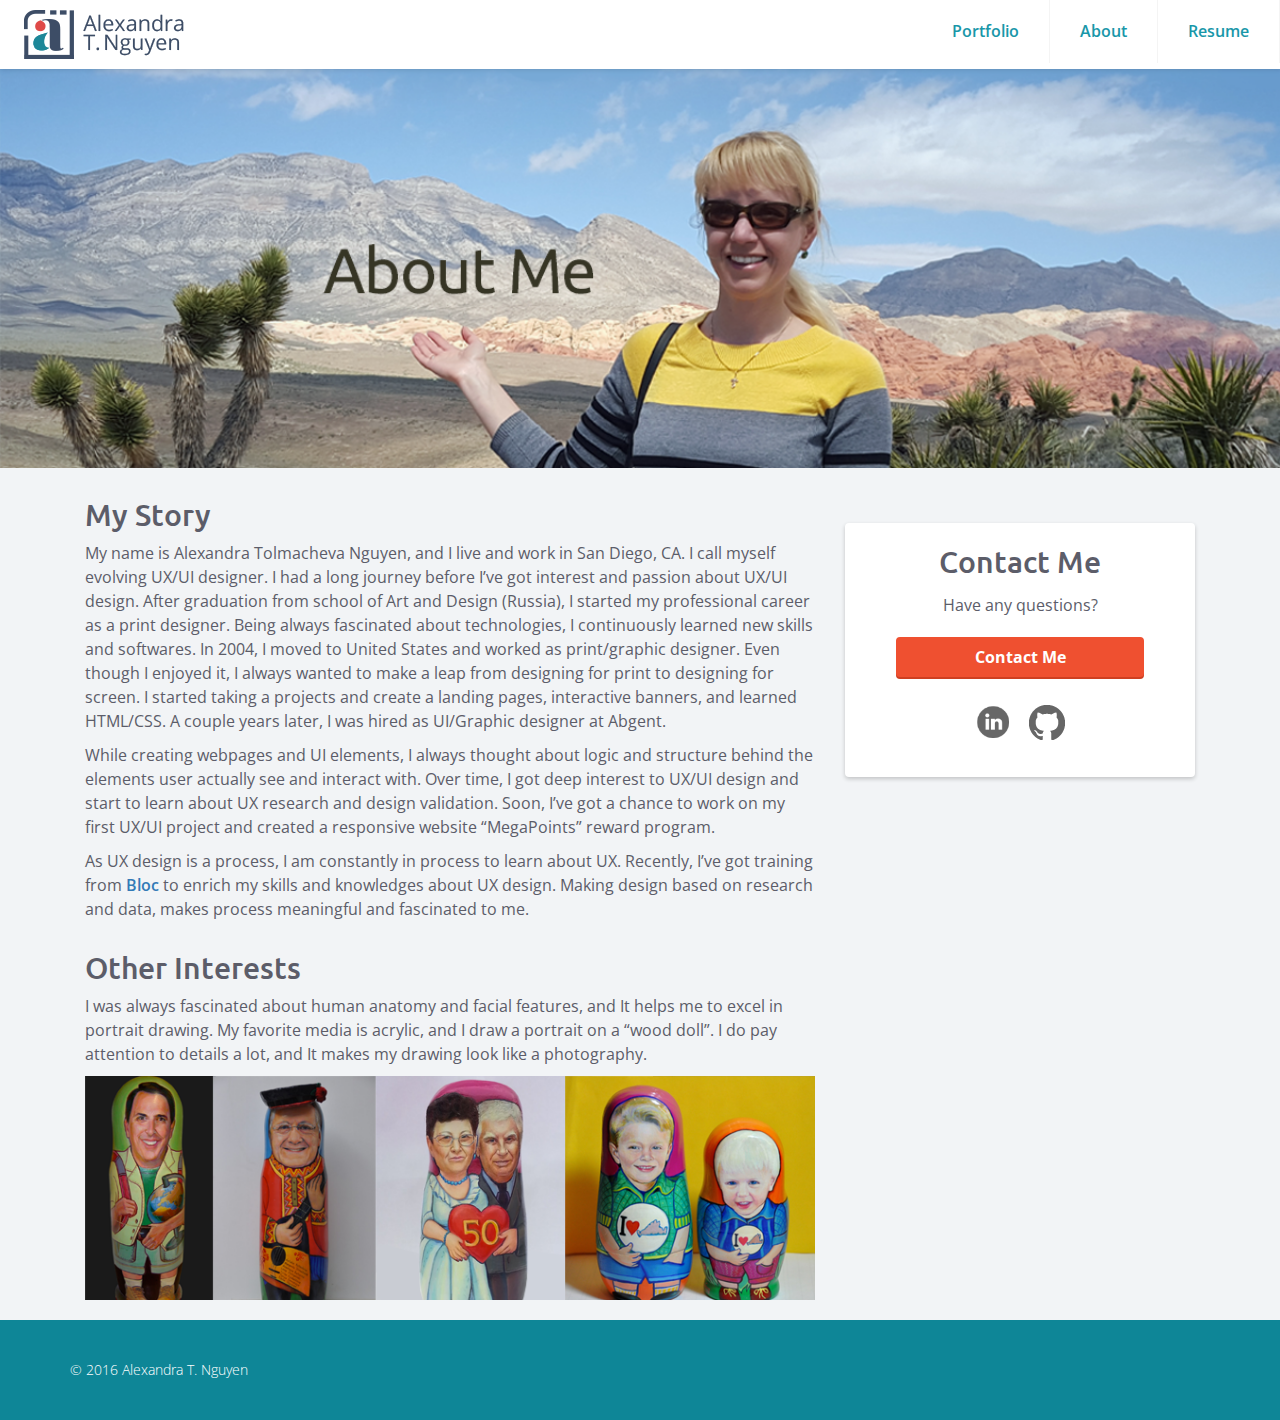
==== about.html @ 04d7c457 "About me web page" ====
<!DOCTYPE html>
 <html lang="en-us">
 <head>
   <meta http-equiv="X-UA-Compatible" content="IE=Edge">
   <meta name="viewport" content="width=device-width, initial-scale=1">
   <meta charset="UTF-8">
   <title>About Me</title>

<!-- Google Fonts -->
 <link href='https://fonts.googleapis.com/css?family=Ubuntu:400,500,300|Open+Sans:400,300,600,700' rel='stylesheet' type='text/css'>

 <!-- CSS -->
<link rel="stylesheet" href="css/normal.css">
 <link rel="stylesheet" href="css/grid1.css">
 <link rel="stylesheet" href="css/font-awesome.css">
 <link rel="stylesheet" href="css/font-awesome.min.css">
 <link rel="stylesheet" href="css/animate (3).css">
 <link rel="stylesheet" href="css/menu.css">
 <link rel="stylesheet" href="http://maxcdn.bootstrapcdn.com/bootstrap/3.3.6/css/bootstrap.min.css">
  <script src="https://ajax.googleapis.com/ajax/libs/jquery/1.12.2/jquery.min.js"></script>
  <script src="http://maxcdn.bootstrapcdn.com/bootstrap/3.3.6/js/bootstrap.min.js"></script>
  <link rel="stylesheet" href="https://maxcdn.bootstrapcdn.com/font-awesome/4.6.2/css/font-awesome.min.css">
  


 </head>
 <body>

  <!-- Hero -->
 <header class="header">
  <a href="index.html" class="logo"><img src="images/ATNlogo4.png" alt="AlexandraTNLogo" /></a>
  <input class="menu-btn" type="checkbox" id="menu-btn" />
  <label class="menu-icon" for="menu-btn"><span class="navicon"></span></label>
  <ul class="menu change">
    <li><a href="about.">Portfolio</a></li>
    <li><a href="about.html">About</a></li>
    <li><a href="#careers" >Resume</a></li>
    
  </ul>

</header>

 <main role="main">
  <!-- The Banner-->
<section class="benefits">
<div class="banner">
  <div class="contianer-relative">
     <img src="images/Alexandraphoto2.png" alt="About me photo" />
   </div>
   </div>
   </section>
   
<!-- My Works -->
   <section class="benefits2">

    <div class="container"

    <div class="row abouttext">

    <div class="col-sm-8 mystory">
    <h2 class="features2">My Story</h2>
    <p>My name is Alexandra Tolmacheva Nguyen, and I live and work in San Diego, CA. I call myself evolving UX/UI designer. I had a long  journey before I’ve got interest and passion about UX/UI design. After graduation from school of Art and Design (Russia), I started my professional career as a print designer. Being always fascinated about technologies, I continuously learned new skills and softwares. In 2004, I moved to United States and worked as print/graphic designer. Even though I enjoyed  it, I always wanted to make a leap from designing for print to designing for screen. I started taking a projects and create a landing pages, interactive banners, and learned HTML/CSS.  A couple years later, I was hired as UI/Graphic designer at Abgent. </p>


<p>While creating webpages and UI elements, I always thought about logic and structure behind the elements user actually see and interact with. Over time, I got deep interest to UX/UI design and start to learn about UX research and design validation.  Soon, I’ve got a chance to work on  my first UX/UI project and created a responsive website “MegaPoints” reward program.</p>

<p>As UX design is a process, I am constantly in process to learn about UX. Recently, I’ve  got training from <a href="https://www.bloc.io" class="weblink1">Bloc</a> to enrich my skills and knowledges about UX design. Making design based on research and data, makes process meaningful and fascinated to me.</p> 


<h2 class="features2">Other Interests</h2>
<p>I was always fascinated about human anatomy and facial features, and It helps me to excel in portrait drawing. My favorite media is acrylic, and I draw a portrait on a “wood doll”. I do pay attention to details a lot, and It makes my drawing look like a photography.</p>
<img src="images/wooddolls.jpg">

  </div>

<div class="col-sm-4 mystory">

  <div class="box1">
    <div class="contactcontent">
<h2 class="features1">Contact Me</h2>
<p class="contact"> Have any questions?</p>
<p class="contact"><a href="mailto:sashenka_sashenka@yahoo.com?subject=Questions%20about%20UX/UI design"  class="btn">Contact Me</a></p>
<p class="contact"><a href="https://www.linkedin.com/in/alexandra-tolmacheva-nguyen-15276950"><img src="images/linkedinicon.png"></a>
<a href="https://github.com/SashulaTN"><img src="images/githubicon.png"></a></p>
</div>
</div>

   
</div>
</div>
   </div>
   </section>

<!-- Footer -->



 <footer class="diffont">
   <div class="container footer-nav-block">
       <div class="left-footer-block one-half">
         <p class="copyright-block">&copy; 2016 Alexandra T. Nguyen</p>
       </div>
       
       <div class="right-footer-block one-half">
         
       </div>
   </div>
 </footer>
 </main>
 </body>
 </html>
---- css/grid1.css ----
html, body{
   overflow-x: hidden;
 }
 body {
   font-family: "Open Sans", Helvetica, Arial, sans-serif;
   color:#5c5d69;
   margin:0;

 }
 h1, h2, h3, h4, h5, h6 {
   font-family: "Ubuntu", Helvetica, Arial, sans-serif;
 }

 h2 {
   font-size:32px;
   font-weight: normal;
   margin-bottom: 5px;
 }
 p {
   font-size:16px;
   line-height: 24px;
   font-weight: 100;
 }


 /* GRID */
 .container {
   margin-right: auto;
   margin-left: auto;
   padding-left: 15px;
   padding-right: 15px;
   position:relative;
 }
 .container:before,
 .container:after {
   content: " ";
   display: table;
 }
 .container:after {
   clear: both;
 }
 .one-half, .one-third, .one-fourth {
   width:96%;
   float:left;
   position: relative;
   min-height: 1px;
   margin:20px 2% 20px;
 }

/* Extra-large screen */
@media (min-width: 1900px) {
   header .hero p {
   font-size: 28px;
   line-height: 30px;
   font-weight: 100;
   margin:12px 0 40px;
 }
}


/* HEADER */
 header {
   color:#FFFFFF;
 }

 header nav {
   padding: 1em 0;
 }
 header nav ul {
   display: block;
   text-align: right;
   margin:0;
   padding:0;
 }
 header nav ul > li {
   list-style-type: none;
   display: block;
 }
 header nav ul > li.btn-outline {
   padding: 15px 15px;
   border:2px solid #FFFFFF;
   border-radius: 4px;
 }
 header nav ul > li.btn-outline:hover {
   background:#FFFFFF;
 }
 header nav ul > li > a {
   color:#FFFFFF;
   text-decoration: none;
 }
 header nav ul > li.btn-outline:hover > a {
   color:#34495E;
 }
   .hero {
   text-align: center;
   display:block;
   position: relative;
 }
 header .hero h1 {
   font-size:53px;
   font-weight: normal;
   margin:15px 0 0;
 }
 header nav ul {
   display:inline;
   text-align: right;
   float:right;
   margin:0;
 }
 header nav ul > li {
   list-style-type: none;
   display: inline-block;
   margin:10px 15px;
 }
 header nav ul > li.btn-outline {
   padding: 10px 15px;
   border:2px solid #FFFFFF;
   border-radius: 4px;
 }
 header nav ul > li.btn-outline:hover {
   background:#FFFFFF;
 }
 header nav ul > li > a {
   color:#FFFFFF;
   text-decoration: none;
 }
 header nav ul > li.btn-outline:hover > a {
   color:#34495E;
 }
header .hero {
   text-align: center;
   display:block;
   position: relative;
 }
 header .hero h1 {
   font-size:42px;
   font-weight: normal;
   margin:25px 0 0;
 }
 header .hero p {
   font-size: 22px;
   line-height: 26px;
   font-weight: 100;
   margin:10px 0 40px;
 }
header .hero img{
        b
    }

 /* BUTTONS */
 .btn {
   border-radius: 4px;
   color:#FFFFFF;
   font-weight: 700;
   text-decoration: none;
   padding:10px 30px;
   background: #ef5030;
   border: 2px solid #ef5030;
   box-shadow: 0px 2px 0px 0px #ce3f21;
 }

a.btn:hover {
background-color: #CE3F21;
border: 2px solid #CE3F21;
}

.graytext {
   color:#2f464c;
   font-weight: 700;
   text-decoration: none;
   padding:10px 10px;
   
 }



/* BENEFITS */
 .benefits {
   text-align: center;
   display: block;
   position: relative;
 }

 .benefits ul {
   margin: 0 auto;
   padding: 2em 0;
 }
 .benefits ul li {
   list-style-type: none;
   display: inline-block;
}


.benefits2 {
   text-align: center;
   display: block;
   position: relative;
   background-color: #f2f4f6;
 }

.benefits2 ul li {
   list-style-type: none;
   display: inline-block;
}

.benefits h2 {
   color:#0e8697;
   background-color: #f2f4f6;
   padding: 20px 0;
   
 }

h2.features {
  margin-top: -5px;
  padding-top: 34px;
}

section.benefits2 {
 padding-bottom: 20px;
 background: #f2f4f6; 
}


 /* PRICING */
 .pricing {
   background: #ffffff;
   text-align: center;
   padding:1em 0;
 }

 .pricing h2 {
 }

.pricing p {
  font-family: "Open Sans", Helvetica, Arial, sans-serif;
  color:#655d69;
  font-weight: 400;
  padding:0 2em;
  text-align: left;

 }


 .pricing ul {
   padding:0 2em;
   text-align: left;

 }
 .pricing ul li {
   text-align: left;
   padding-left: -1em;
   margin-left: 2em;
 }


 .box {
   padding:0 15px 15px;
   background: #FFFFFF;
   box-shadow: 0px 2px 4px 0px rgba(0,0,0,0.20);
   min-height: 439px;
   position: relative;
   margin-top: 25px;
   border-radius: 4px;
 }
 .box.middle {
   min-height: 485px;
   margin-top:0px;
 }
 .box h3 {
   font-family: "Open Sans", Helvetica, Arial, sans-serif;
   font-weight: 600;
   text-transform: uppercase;
   color: #ffffff;
   background: #3bccce;
   box-shadow: 0px 1px 2px 0px rgba(0,0,0,0.40);
   left:0;
   right:0;
   top:0;
   text-align: center;
   margin:0 -15px 40px;
   padding:20px 0;
   border-top-left-radius: 4px;
   border-top-right-radius: 4px;
 }
 .box h4 {
   font-size:60px;
   font-weight: normal;
   margin:40px 0 10px;
   color:#0e8697;
 }
 .box h4 span {
   font-size:32px;
   vertical-align: top;
 }
 .box h4 span.month {
   font-family: "Ubuntu", Helvetica, Arial, sans-serif;
   font-weight: 300;
   color:#0e8697;
   font-size:20px;
   vertical-align: middle;
 }
 .box ul li {
   font-size:18px;
   margin-bottom:20px;
   font-weight: 100;
 }
 .box .btn {
   position:relative;
   bottom:20px;
   left:0;
   right:20px;
   top: 20px;
   

 }
 .small {
   font-size: 12px;
   color: #FEFEFE;
   line-height: 15px;
   font-style:italic;
 }

 /* TESTIMONIALS */
 .testimonials {
   padding:4em 0;
   text-align: center;
 }
 .testimonials h2 {
   color:#0e8697;
 }
 .testimonials ul li {
   list-style-type: none;
 }
 .testimonials blockquote {
   color:#FFFFFF;
   border-radius: 4px;
   text-align: left;
   font-style: italic;
   background:#0e8697;
   position: relative;
   padding:30px;
   width:auto;
   margin:0;
 }
 .testimonials blockquote:after {
   top: 100%;
   left: 13%;
   border: solid transparent;
   content: " ";
   height: 0;
   width: 0;
   position: absolute;
   pointer-events: none;
   border-top-color: #0e8697;
   border-width: 10px;
   margin-left: -10px;
 }
 .testimonials img {
   height: 65px;
   width: 65px;
   border-radius:50%;
   float: left;
   display: inline-block;
   margin:20px 10px 0 0;
 }
 .testimonials p.name {
   float: left;
   display: inline-block;
   text-align: left;
   font-size:13px;
   margin-top: 30px;
}
  .moving {
   margin-top: 20px;
  }

 /* FOOTER */
 footer {
   background-color: #0e8697;
   color: #ffffff;
   height: 80px;
   position: relative;
   overflow: hidden;
   z-index: 0;
 }
 footer p, footer nav ul {
   font-size: 14px;
   font-weight: 100;
   text-align: center;
   margin: 10px auto 0;
 }
 footer nav ul li {
   list-style-type: none;
   display: inline;
 }
 footer nav ul li a {
   color:#FFFFFF;
   text-decoration: none;
 }
  footer .left-footer-block {
   margin:0;
 }
 footer .right-footer-block {
  background-color: #0e8697;
 }
footer .logo {
    padding: 0 0 -15px;
  margin: 0 auto;
  display: block;
}

 /* MEDIA QUERIES */
@media (min-width: 768px) {
   .container {
     width: 750px;
   }
   .one-half {
     width:95%;
   }
   .one-third {
     width:29.33333%;
   }
   .one-fourth {
     width:46%;
   }
   .site-logo {
      display:inline-block;
   }
   header nav ul {
      display: inline-block;
      text-align: right;
      float:right;
    }
    header nav ul > li {
      list-style-type: none;
      display: inline-block;
      margin:0 5px;
    }
    .banner img {
    width: 100%;
 }
    .testimonials .one-fourth {
      width:46%;
     }
    .testimonials .alternate {
      margin-top:0px;
     }
 }

 @media (min-width: 992px){
     .container {
     width: 970px;
   }
     .one-fourth {
     width:21%;
   }  
   footer{
     background-color: #0e8697;
     height: 100px;
   }
  footer .one-third {
    width:29.33333%;
    float: left;
    position: relative;
    min-height: 1px;
    margin: 0 2% 20px;
  }
  footer p, footer nav ul{
     padding: 2em 0;
     text-align: left;
   }
   footer .right-footer-block {
     background-color: #0e8697;
   }
   footer .logo{
     padding: 2em 0 2em 1.5em;
     width:auto;
   }
 }
 @media (min-width: 1200px) {
   .container {
     width: 1170px;
   }
 }

@media (min-width: 768px){
   footer{
     background-color: #0e8697;
    
     height: 100px;
   }
   footer p, footer nav ul{
     padding: 2em 0;
     text-align: left;
   }
   footer .right-footer-block {
     background-color: #0e8697;
   }
   footer .logo{
     padding: 2em 0 2em 1.5em;
   }
}
/* Scale image in the Hero section */

header .hero img {
max-width: 100%; 
height: auto;
display: block;
}

 /* DASHBOARD */
 .dashboard {
   background: #F7F7F7;
 }
 .left-nav {
   height: 100vh;
   width:14.66666667%;
   color:#FFFFFF;
   background: #34495E;
   background-image: linear-gradient(206deg, #0F6F7E 0%, #34495E 94%);
   float:left;
   position: fixed;
   display:block;
 }
 .left-nav .site-logo {
   padding:20px 0;
   background:#34495E;
   display:block;
   text-align: center;
 }
 .left-nav .items {
   padding:0 6%;
 }
 .left-nav .items p {
   font-weight: 600;
   text-transform: uppercase;
   font-size: 12px;
   color: #E2E2E2;
   line-height: 15px;
 }
 .left-nav .items ul {
   margin:0 0 40px;
   padding:0;
 }
 .left-nav .items ul li {
   list-style-type: none;
   margin-bottom: 15px;
 }
 .left-nav .items ul li a {
   color:#FFFFFF;
   text-decoration: none;
   font-weight: 100;
 }
 .left-nav .items ul li a i {
   width:16px;
   text-align: center;
   margin-right:8px;
 }



 /* LEFT NAVBAR SETTINGS */
 .left-nav .settings {
   position:absolute;
   background:#0F6F7E;
   width:100%;
   bottom:0;
   left:0;
   right:0;
   padding:10px 0;
 }
 .left-nav .settings img {
   height:35px;
   width:35px;
   border-radius: 50%;
   margin-left:10px;
   display: inline-block;
 }
 .left-nav .settings p {
   display: inline-block;
   vertical-align: top;
   padding-top: 8px;
   font-weight: 400;
   margin:0 0 0 10px;
 }
 .left-nav .settings a {
   color:#FFFFFF;
   text-decoration: none;
   text-align: right;
   float: right;
   margin-right:10px;
   margin-top:8px;
 }



 /* CONTENT */
 .content {
   padding:6em 1% 1.5em;
   float:right;
   width:98%;
   position: relative;
 }
 .content .header {
   margin:0 1% 20px;
 }
 .content .header h1 {
   font-family: "Open Sans", Helvetica, Arial, sans-serif;
   font-weight: 100;
   margin:0 0 30px;
   font-size: 36px;
   color: #0F6F7E;
   line-height: 44px;
   float: left;
   display:inline-block;
 }
 .content .header > a {
   float:right;
 }
 .content-item {
   width:96%;
   margin:0 2% 25px;
   float:left;
   display:block;
 }
 .item-box {
   display:block;
   height:230px;
   background: #FFFFFF;
   box-shadow: 0px 1px 3px 0px rgba(0,0,0,0.40);
   position: relative;
   overflow: hidden;
   padding:20px;
 }


 /* Larger Mobile Devices */
 @media (min-width:460px) {
   .content {
     padding:1.5em 1%;
     float:right;
     width:90%;
     position: relative;
   }
   .content-item {
     width:46%;
     margin:0 2% 25px;
     float:left;
     display:block;
   }
 }
/* Tablets */
 @media (min-width:768px) {
   .content {
     padding:1.5em 5%;
     float:right;
     width:90%;
     position: relative;
   }
   .content > .container {
     width:700px;
   }
   .content-item {
     width:31.33333%;
     margin:0 1% 25px;
   }
 }
/* Laptops and Desktops */
 @media (min-width:992px) {
   .content {
     padding:1.5em 1%;
     float:right;
     width:83.33333333%;
     position: relative;
   }
   .content > .container {
     width:auto;
   }
   .content-item {
     width:23%;
     margin:0 1% 25px;
   }
 }

/* Content Items */
 .item-box > img {
   position:absolute;
   height:100%;
   width:auto;
   top:0;
   left:0;
   right:0;
 }
 .item-box h2 {
   font-family: 'Open Sans', Helvetica, Arial, sans-serif;
   font-weight: 700;
   font-size: 15px;
   line-height: 17px;
   margin:0;
 }
 .item-box h2 a {
   color: #0F6F7E;
   text-decoration: none;
 }
 .item-box h2 img {
   width:16px;
   height:16px;
   position:relative;
   top:2px;
   margin-right:5px;
 }
 .item-box p {
   font-size: 14px;
   color: #333333;
   line-height: 18px;
   margin:5px 0 0;
 }

.items ul .active {
background:#3BCCCD;
padding-top: 4px;
padding-bottom: 4px;
padding-left: 4px;
border-radius: 2px;
}

.left-nav .items ul li a.changing {
 color: #0F6F7E;
}




/* DASHBOARD */
 .dashboard {
   background: #F7F7F7;
 }
 .left-nav {
   height: 100%;
   width: 280px;
   position: absolute;
   -webkit-transition: all 0.3s ease-in-out;
   -moz-transition: all 0.3s ease-in-out;
   -o-transition: all 0.3s ease-in-out;
   transition: all 0.3s ease-in-out;
   transform: translate(-280px,0);
     -webkit-transform: translate(-280px,0); /** Chrome & Safari **/
     -o-transform: translate(-280px,0); /** Opera **/
     -moz-transform: translate(-280px,0); /** Firefox **/
 }
  .left-nav.open {
   display:block;
   width:280px;
   -webkit-transition: all 0.3s ease-in-out;
   -moz-transition: all 0.3s ease-in-out;
   -o-transition: all 0.3s ease-in-out;
   transition: all 0.3s ease-in-out;
   transform: translate(0,0);
     -webkit-transform: translate(0,0); /** Chrome & Safari **/
     -o-transform: translate(0,0); /** Opera **/
     -moz-transform: translate(0,0); /** Firefox **/
     z-index: 100;
 }
 .hamburger {
   position:absolute;
   z-index: 1000;
   background:#34495E;
   color:#FFF;
   text-decoration: none;
   font-size: 22px;
   padding: 10px 15px;
   border-radius: 4px;
   left: 5px;
   top: 15px;
 }
 @media (min-width:992px) {
   .left-nav {
     height: 100vh;
     width:14.66666667%;
     color:#FFFFFF;
     background: #34495E;
     background-image: linear-gradient(206deg, #0e8697 0%, #34495E 94%);
     float:left;
     position: fixed;
     display:block;
     transform: translate(0,0);
     -webkit-transform: translate(0,0); /** Chrome & Safari **/
     -o-transform: translate(0,0); /** Opera **/
     -moz-transform: translate(0,0); /** Firefox **/
   }
   .left-nav.open {
     width:14.66666667%;
     transform: translate(0,0);
     -webkit-transform: translate(0,0); /** Chrome & Safari **/
     -o-transform: translate(0,0); /** Opera **/
     -moz-transform: translate(0,0); /** Firefox **/
   }
   .hamburger {
     display:none;
   }

  display: inline;
  margin-top:0px!important;
}

.settings p {
  font-size: 13px;
}

.dropit-inverse .dropit-submenu li a {
  text-align: left;
  font-size:12px;
  float:none;
}

/* SURVEY */

@media (min-width: 40rem) {
  .column {
    float: left;
    padding-left: 1rem;
    padding-right: 1rem;
  }
  
  .column.half { width: 50%; }
  .column.flow-opposite { float: right; }  
}

/* Logo in the footer right */

.one-half img {
  margin: 0 auto;
}


/* Arrow down */

.arrow-down {
  margin: 0 auto;
  width: 0; 
  height: 0; 
  border-left: 5px solid transparent;
  border-right: 5px solid transparent;
  border-top: 5px solid #2f2f2f;
  font-size: 0;
  line-height: 0;

}

.banner h1.darkfont {
  color: #34495E;
  margin-bottom: 10px;
}

/* Al About Me */

.contianer-relative { 
  position: relative;
 }

.contianer-relative h1.textfront{
font-size: 65px;
 }

h1.textfront {
  position: absolute; 
  text-align: center;
  width: 100%;
  height: 0%;
  margin: auto;
  top: 100px;
  left: 0;
  bottom: 0;
  right: 0;
  z-index: 51; 
}

@media (max-width:992px) {
h1.textfront {
     visibility:hidden; 
}
  }








/* Aligh text on About Me Page */

 .row .abouttext {
  position: relative;
  margin: 0 auto;
  }

 .abouttext {
  
  }

.col-sm-8 .mystory {
 position: relative;
}


.features1 {
 font-family: "Ubuntu", Helvetica, Arial, sans-serif;
 color:#5c5d69;
 text-align: center;
}

.features2 {
  padding-top: 10px;
 font-family: "Ubuntu", Helvetica, Arial, sans-serif;
 color:#5c5d69;
 text-align: left;
}

.mystory p {
 font-family: "Open Sans", Helvetica, Arial, sans-serif;
 font-weight: 400;
 color:#5c5d69;
 text-align: left;
}

.col-sm-4 .mystory {
 position: relative;
}

.box1 {
  padding: 2px 15px 15px;
    background: #FFFFFF;
    box-shadow: 0px 2px 4px 0px rgba(0,0,0,0.20);
    min-height: 250px;
    position: relative;
    margin-top: 55px;
    border-radius: 4px;
  }

.contactcontent {
 margin: 0 auto; 
}

.mystory a.weblink{
 color: #1997A9;
 text-decoration: none;
}


.weblink1:hover {
  color: #da4948;
  text-decoration: none;
}

a:hover {
  color: #da4948;
}

.mystory img {
  position: relative;
  width: 100%;
}

/* Overwrite Bootsrap CSS in footer about page */

.diffont {
font-family: "Open Sans", Helvetica, Arial, sans-serif;
 font-weight: 400;
 color:#ffffff;
}

/* Contact Button */

.contactcontent p {
 text-align: center;
}

.contact img {
width: 50px;
padding: 7px;
}




.contact {
 font-family: "Open Sans", Helvetica, Arial, sans-serif;
  font-weight: 400;
 color:#5c5d69;
 font-size: 16px;
 line-height: 24px;
 text-align: center;
 padding: 5px;

}



.contact .btn {
  font-family: "Open Sans", Helvetica, Arial, sans-serif;
  font-weight: 400;
  font-size: 16px;
    line-height: 24px;
    border-radius: 4px;
    color: #FFFFFF;
    font-weight: 700;
    text-decoration: none;
    
    background: #ef5030;
    border: 2px solid #ef5030;
    box-shadow: 0px 2px 0px 0px #ce3f21;
    width: 80%;
}

.contact a.btn:hover {
background-color: #CE3F21;
border: 2px solid #CE3F21;
color: #ffffff;
}


a.btn:hover {
background-color: #CE3F21;
border: 2px solid #CE3F21;
color: #ffffff;
}

/* Navigation font - overwrite Bootstrap */

.change li a {
color: #1997A9;
    text-decoration: none;
    font-family: "Open Sans", Helvetica, Arial, sans-serif;
    font-weight: 600;
    font-size: 16px;
}

.change li a:hover {
background-color: #CE3F21;
color: #da4948;; 
}
---- css/menu.css ----
body {
  margin: 0;
  font-family: "Open Sans", Helvetica, Arial, sans-serif;
  color:#5c5d69;


background-color: #ffffff;

}

a {
  color: #1997A9;
  text-decoration: none;
  font-family: "Open Sans", Helvetica, Arial, sans-serif;
  font-weight: 600;

}
/* Image below header*/

 .banner img {
  height:auto;
  width:100%;
  
    }

.banner {

background: rgba(173,201,225,1);
background: -moz-linear-gradient(top, rgba(173,201,225,1) 0%, rgba(173,201,225,1) 7%, rgba(188,208,219,1) 82%, rgba(188,208,219,1) 100%);
background: -webkit-gradient(left top, left bottom, color-stop(0%, rgba(173,201,225,1)), color-stop(7%, rgba(173,201,225,1)), color-stop(82%, rgba(188,208,219,1)), color-stop(100%, rgba(188,208,219,1)));
background: -webkit-linear-gradient(top, rgba(173,201,225,1) 0%, rgba(173,201,225,1) 7%, rgba(188,208,219,1) 82%, rgba(188,208,219,1) 100%);
background: -o-linear-gradient(top, rgba(173,201,225,1) 0%, rgba(173,201,225,1) 7%, rgba(188,208,219,1) 82%, rgba(188,208,219,1) 100%);
background: -ms-linear-gradient(top, rgba(173,201,225,1) 0%, rgba(173,201,225,1) 7%, rgba(188,208,219,1) 82%, rgba(188,208,219,1) 100%);
background: linear-gradient(to bottom, rgba(173,201,225,1) 0%, rgba(173,201,225,1) 7%, rgba(188,208,219,1) 82%, rgba(188,208,219,1) 100%);
filter: progid:DXImageTransform.Microsoft.gradient( startColorstr='#adc9e1', endColorstr='#bcd0db', GradientType=0 );
width: 100%;
position: relative;
}


.banner1 {
background: rgba(49,131,138,1);
background: -moz-linear-gradient(top, rgba(49,131,138,1) 0%, rgba(47,124,133,1) 100%);
background: -webkit-gradient(left top, left bottom, color-stop(0%, rgba(49,131,138,1)), color-stop(100%, rgba(47,124,133,1)));
background: -webkit-linear-gradient(top, rgba(49,131,138,1) 0%, rgba(47,124,133,1) 100%);
background: -o-linear-gradient(top, rgba(49,131,138,1) 0%, rgba(47,124,133,1) 100%);
background: -ms-linear-gradient(top, rgba(49,131,138,1) 0%, rgba(47,124,133,1) 100%);
background: linear-gradient(to bottom, rgba(49,131,138,1) 0%, rgba(47,124,133,1) 100%);
filter: progid:DXImageTransform.Microsoft.gradient( startColorstr='#31838a', endColorstr='#2f7c85', GradientType=0 );
width: 100%;
position: relative;
}

 .banner1 h1 {
   font-size:45px;
   color:#ffffff;
   font-weight: normal;
   margin-top:65px;
   padding-top: 40px;
  
 }


 .banner h1 {
   font-size:38px;
   color:#ffffff;
   font-weight: normal;
   margin:75px 0 1px;
   padding-top: 20px;
 }

  .banner p {
   font-size: 22px;
   line-height: 26px;
   font-weight: 100;
   margin:10px 0 40px;
 }



  .banner1 h4 {
   font-size: 31px;
   line-height: 26px;
   font-weight: 100;
   margin:40px 0 -29px;
   padding:24px 0;
 }



.banner1 img {
  height:auto;
  width:100%;
  margin-top: 0px;
  
    }

.Survey {

  margin: 0;
}

.Survey img {
 background: rgba(173,201,225,1);
background: -moz-linear-gradient(top, rgba(173,201,225,1) 0%, rgba(173,201,225,1) 7%, rgba(188,208,219,1) 82%, rgba(188,208,219,1) 100%);
background: -webkit-gradient(left top, left bottom, color-stop(0%, rgba(173,201,225,1)), color-stop(7%, rgba(173,201,225,1)), color-stop(82%, rgba(188,208,219,1)), color-stop(100%, rgba(188,208,219,1)));
background: -webkit-linear-gradient(top, rgba(173,201,225,1) 0%, rgba(173,201,225,1) 7%, rgba(188,208,219,1) 82%, rgba(188,208,219,1) 100%);
background: -o-linear-gradient(top, rgba(173,201,225,1) 0%, rgba(173,201,225,1) 7%, rgba(188,208,219,1) 82%, rgba(188,208,219,1) 100%);
background: -ms-linear-gradient(top, rgba(173,201,225,1) 0%, rgba(173,201,225,1) 7%, rgba(188,208,219,1) 82%, rgba(188,208,219,1) 100%);
background: linear-gradient(to bottom, rgba(173,201,225,1) 0%, rgba(173,201,225,1) 7%, rgba(188,208,219,1) 82%, rgba(188,208,219,1) 100%);
filter: progid:DXImageTransform.Microsoft.gradient( startColorstr='#adc9e1', endColorstr='#bcd0db', GradientType=0 );
  max-width: 80%;
  height: auto;
  width: auto;
  display: block;
  position: relative;
  margin: 0 auto;

    }



/* header */

.header {
  background-color: #fff;
  box-shadow: 1px 1px 4px 0 rgba(0,0,0,.1);
  position: fixed;
  width: 100%;
  z-index: 3;
}

.header ul {
  margin: 0;
  padding: 0;
  list-style: none;
  overflow: hidden;
  background-color: #fff;
}

.header li a {
  display: block;
  padding: 20px 20px;
  border-right: 1px solid #f4f4f4;
  text-decoration: none;
}

.header li a:hover,
.header .menu-btn:hover {
  background-color: #f4f4f4;
}

.header .logo {
  display: block;
  float: left;
  padding: 10px 20px;
 
}

/* menu */

.header .menu {
  clear: both;
  max-height: 0;
  transition: max-height .2s ease-out;
}

/* menu icon */

.header .menu-icon {
  cursor: pointer;
  display: inline-block;
  float: right;
  padding: 28px 20px;
  position: relative;
  user-select: none;
}

.header .menu-icon .navicon {
  background: #333;
  display: block;
  height: 2px;
  position: relative;
  transition: background .2s ease-out;
  width: 18px;
}

.header .menu-icon .navicon:before,
.header .menu-icon .navicon:after {
  background: #333;
  content: '';
  display: block;
  height: 100%;
  position: absolute;
  transition: all .2s ease-out;
  width: 100%;
}

.header .menu-icon .navicon:before {
  top: 5px;
}

.header .menu-icon .navicon:after {
  top: -5px;
}

/* menu btn */

.header .menu-btn {
  display: none;
}

.header .menu-btn:checked ~ .menu {
  max-height: 240px;
}

.header .menu-btn:checked ~ .menu-icon .navicon {
  background: transparent;
}

.header .menu-btn:checked ~ .menu-icon .navicon:before {
  transform: rotate(-45deg);
}

.header .menu-btn:checked ~ .menu-icon .navicon:after {
  transform: rotate(45deg);
}

.header .menu-btn:checked ~ .menu-icon:not(.steps) .navicon:before,
.header .menu-btn:checked ~ .menu-icon:not(.steps) .navicon:after {
  top: 0;
}

/* 48em = 768px */

@media (min-width: 48em) {
  .header li {
    float: left;
  }
  .header li a {
    padding: 20px 30px;
  }
  .header .menu {
    clear: none;
    float: right;
    max-height: none;
  }
  .header .menu-icon {
    display: none;
  }
}


/* section */

.section {
  overflow: hidden;
  margin: auto;
  max-width: 1400px;
}

.section a {
  position: relative;
  float: left;
  width: 100%;
}

.section a img {
  width: 100%;
  display: block;
}

.section a span {
  color: #fff;
  position: absolute;
  left: 5%;
  bottom: 5%;
  font-size: 2em;
  text-shadow: 1px 1px 0 #000;
}

.section-split a span {
  display: none;
}

.section-split a:hover span {
  display: block;
}


/* 48em = 768px */

@media (min-width: 48em) {
  .section-split a {
    width: 50%;
  }
}

/* Image hover effect */

img.shadow {
-moz-transition: all 0.3s;
  -webkit-transition: all 0.3s;
  transition: all 0.3s;  
}

img.shadow:hover {-moz-transborm: scale(1.1);
  -webkit-transform: scale(1.1);
  transform: scale(1.1);}

/* Prototype button */

.prototype {

    margin-left: auto;
    margin-right: auto;
  
   padding-bottom: 20px;

  
}
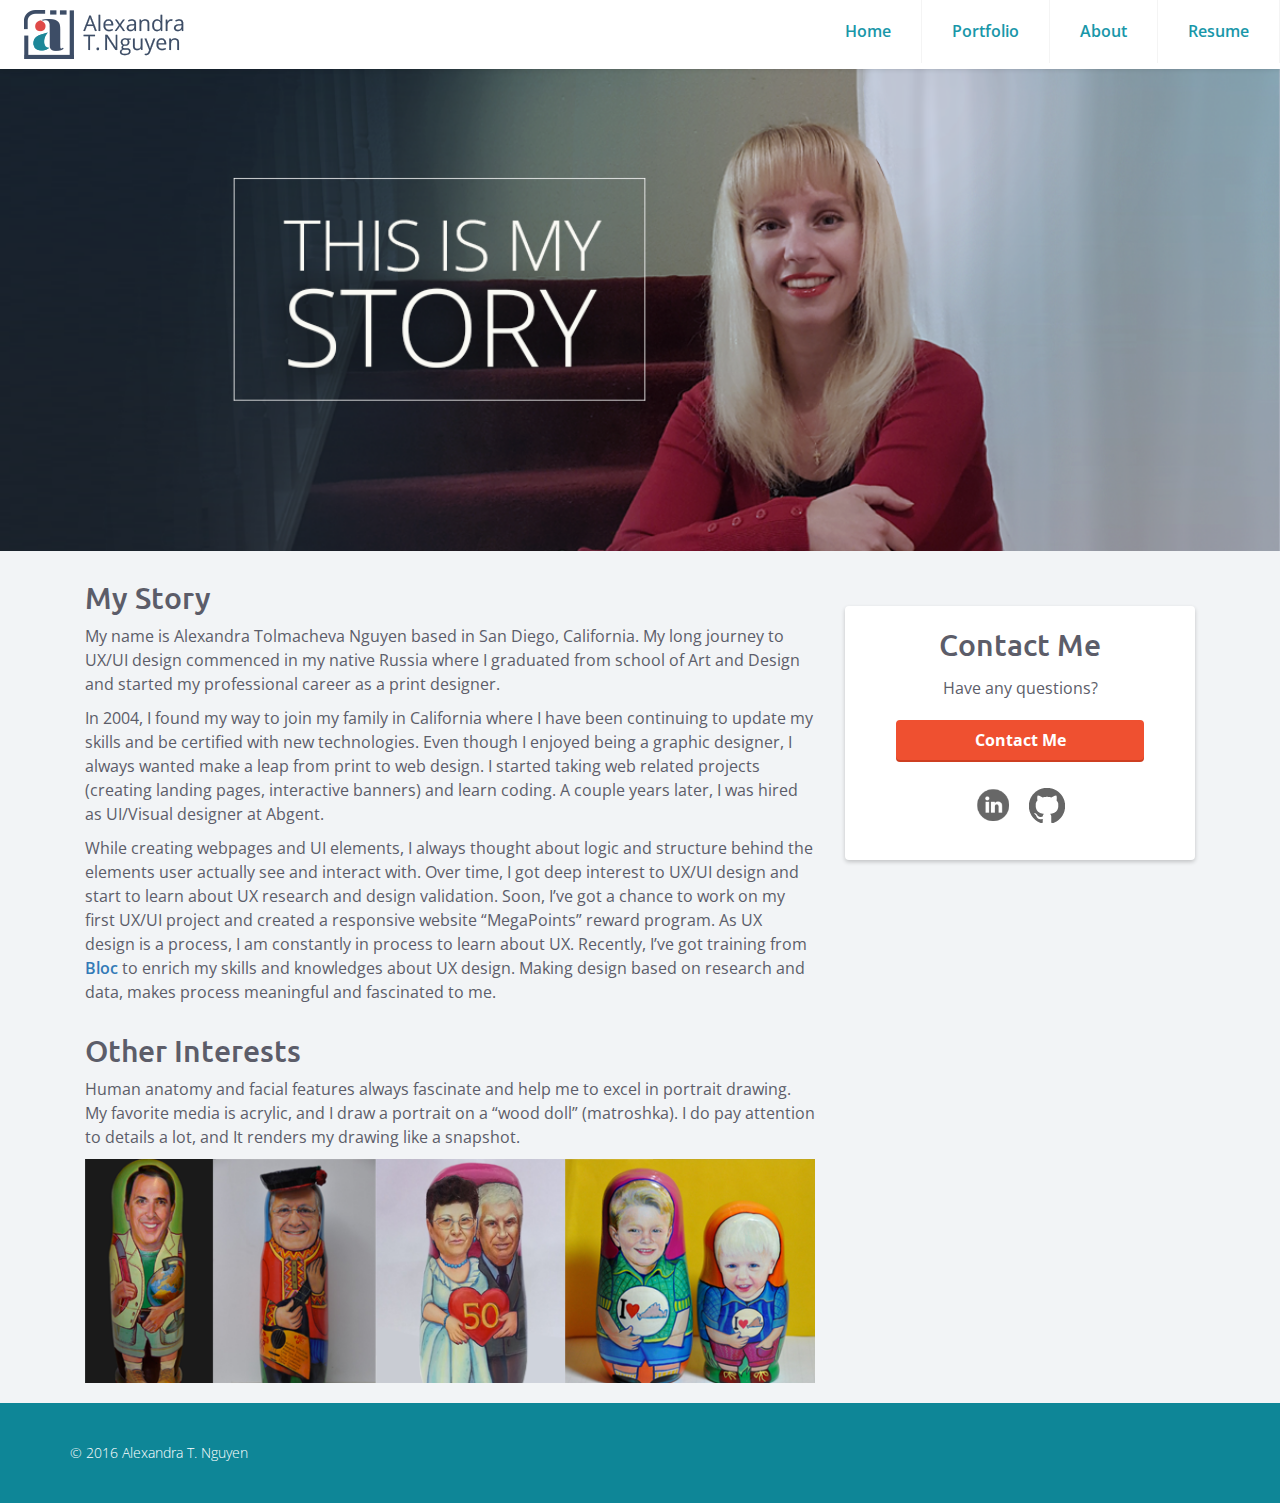
==== commit 99d092f7: "home page updates" ====
--- a/about.html
+++ b/about.html
@@ -33,9 +33,10 @@
   <input class="menu-btn" type="checkbox" id="menu-btn" />
   <label class="menu-icon" for="menu-btn"><span class="navicon"></span></label>
   <ul class="menu change">
-    <li><a href="about.">Portfolio</a></li>
+      <li><a href="index.html">Home</a></li>
+    <li><a href="portfolio.html">Portfolio</a></li>
     <li><a href="about.html">About</a></li>
-    <li><a href="#careers" >Resume</a></li>
+    <li><a href="resume.html" >Resume</a></li>
     
   </ul>
 
@@ -44,7 +45,7 @@
  <main role="main">
   <!-- The Banner-->
 <section class="benefits">
-<div class="banner">
+<div class="bannerabout">
   <div class="contianer-relative">
      <img src="images/Alexandraphoto2.png" alt="About me photo" />
    </div>
@@ -60,16 +61,20 @@
 
     <div class="col-sm-8 mystory">
     <h2 class="features2">My Story</h2>
-    <p>My name is Alexandra Tolmacheva Nguyen, and I live and work in San Diego, CA. I call myself evolving UX/UI designer. I had a long  journey before I’ve got interest and passion about UX/UI design. After graduation from school of Art and Design (Russia), I started my professional career as a print designer. Being always fascinated about technologies, I continuously learned new skills and softwares. In 2004, I moved to United States and worked as print/graphic designer. Even though I enjoyed  it, I always wanted to make a leap from designing for print to designing for screen. I started taking a projects and create a landing pages, interactive banners, and learned HTML/CSS.  A couple years later, I was hired as UI/Graphic designer at Abgent. </p>
+    <p>My name is Alexandra Tolmacheva Nguyen based in San Diego, California. My long journey to UX/UI design commenced in my native Russia where I graduated from school of Art and Design and started my professional career as a print designer.</p>
 
 
-<p>While creating webpages and UI elements, I always thought about logic and structure behind the elements user actually see and interact with. Over time, I got deep interest to UX/UI design and start to learn about UX research and design validation.  Soon, I’ve got a chance to work on  my first UX/UI project and created a responsive website “MegaPoints” reward program.</p>
+<p>In 2004, I found my way to join my family in California where I have been continuing to update my skills and be certified with new technologies. Even though I enjoyed being a graphic designer, I always wanted make a leap from print to web design. I started taking web related projects (creating landing pages, interactive banners) and learn coding. A couple years later, I was hired as UI/Visual designer at Abgent.
+</p>
 
-<p>As UX design is a process, I am constantly in process to learn about UX. Recently, I’ve  got training from <a href="https://www.bloc.io" class="weblink1">Bloc</a> to enrich my skills and knowledges about UX design. Making design based on research and data, makes process meaningful and fascinated to me.</p> 
+<p>While creating webpages and UI elements, I always thought about logic and structure behind the elements user actually see and interact with. Over time, I got deep interest to UX/UI design and start to learn about UX research and design validation. Soon, I’ve got a chance to work on my first UX/UI project and created a responsive website “MegaPoints” reward program.
+As UX design is a process, I am constantly in process to learn about UX. Recently, I’ve got training from <a href="https://www.bloc.io" class="weblink1">Bloc</a> to enrich my skills and knowledges about UX design. Making design based on research and data, makes process meaningful and fascinated to me.
+</p> 
 
 
 <h2 class="features2">Other Interests</h2>
-<p>I was always fascinated about human anatomy and facial features, and It helps me to excel in portrait drawing. My favorite media is acrylic, and I draw a portrait on a “wood doll”. I do pay attention to details a lot, and It makes my drawing look like a photography.</p>
+<p>Human anatomy and facial features always fascinate and help me to excel in portrait drawing. My favorite media is acrylic, and I draw a portrait on a “wood doll” (matroshka). I do pay attention to details a lot, and It renders my drawing like a snapshot.
+</p>
 <img src="images/wooddolls.jpg">
 
   </div>
--- a/css/grid1.css
+++ b/css/grid1.css
@@ -262,6 +262,20 @@
    margin-top: 25px;
    border-radius: 4px;
  }
+
+.boxport {
+   padding:0 15px 15px;
+   background: #FFFFFF;
+   box-shadow: 0px 2px 4px 0px rgba(0,0,0,0.20);
+   min-height: 439px;
+   position: relative;
+   margin-top: 25px;
+   margin-bottom: 100px;
+   border-radius: 4px;
+ }
+
+
+
  .box.middle {
    min-height: 485px;
    margin-top:0px;
@@ -917,6 +931,11 @@
  text-align: left;
 }
 
+.features3 {
+   padding-top: 100px;
+
+}
+
 .mystory p {
  font-family: "Open Sans", Helvetica, Arial, sans-serif;
  font-weight: 400;
@@ -1040,3 +1059,75 @@
 background-color: #CE3F21;
 color: #da4948;; 
 }
+
+
+/* Resume Banner */
+
+.banner2 {
+  background: url("../images/resumebanner.jpg");
+  background-color: #2b8a8d;
+  margin-top: 50px;
+  width: 100%;
+  height: 150px;
+ position: relative;
+}
+
+
+.bannerabout img {
+  background-color: #2b8a8d;
+  margin-top: 50px;
+  width: 100%;
+ position: relative;
+}
+
+h1.resumefont {
+  padding-top: 65px;
+  color: #ffffff;
+}
+
+p.jobtitle {
+  font-size: 17px;
+  color: #000000;
+  padding-top: 10px;
+}
+
+p.jobtitle1 {
+  font-size: 17px;
+  color: #000000;
+}
+
+span.title {
+  font-size: 18px;
+  color: #dd4945;
+  font-weight: 600;
+}
+
+span.title1 {
+  font-size: 16px;
+  color:#5c5d69;
+  font-weight: 600;
+}
+
+ul.jobdesc li {
+font-family: "Open Sans", Helvetica, Arial, sans-serif;
+color:#5c5d69;
+font-size: 15px;
+text-align: left;
+display: list-item;
+list-style-type: disc;
+}
+
+
+.jobdesc1 {
+margin: 0 auto;
+padding-left: 15px;
+padding-right: 15px;
+}
+
+.jobdesc1 p {
+font-family: "Open Sans", Helvetica, Arial, sans-serif;
+color:#5c5d69;
+font-size: 15px;
+text-align: left;
+}
+
